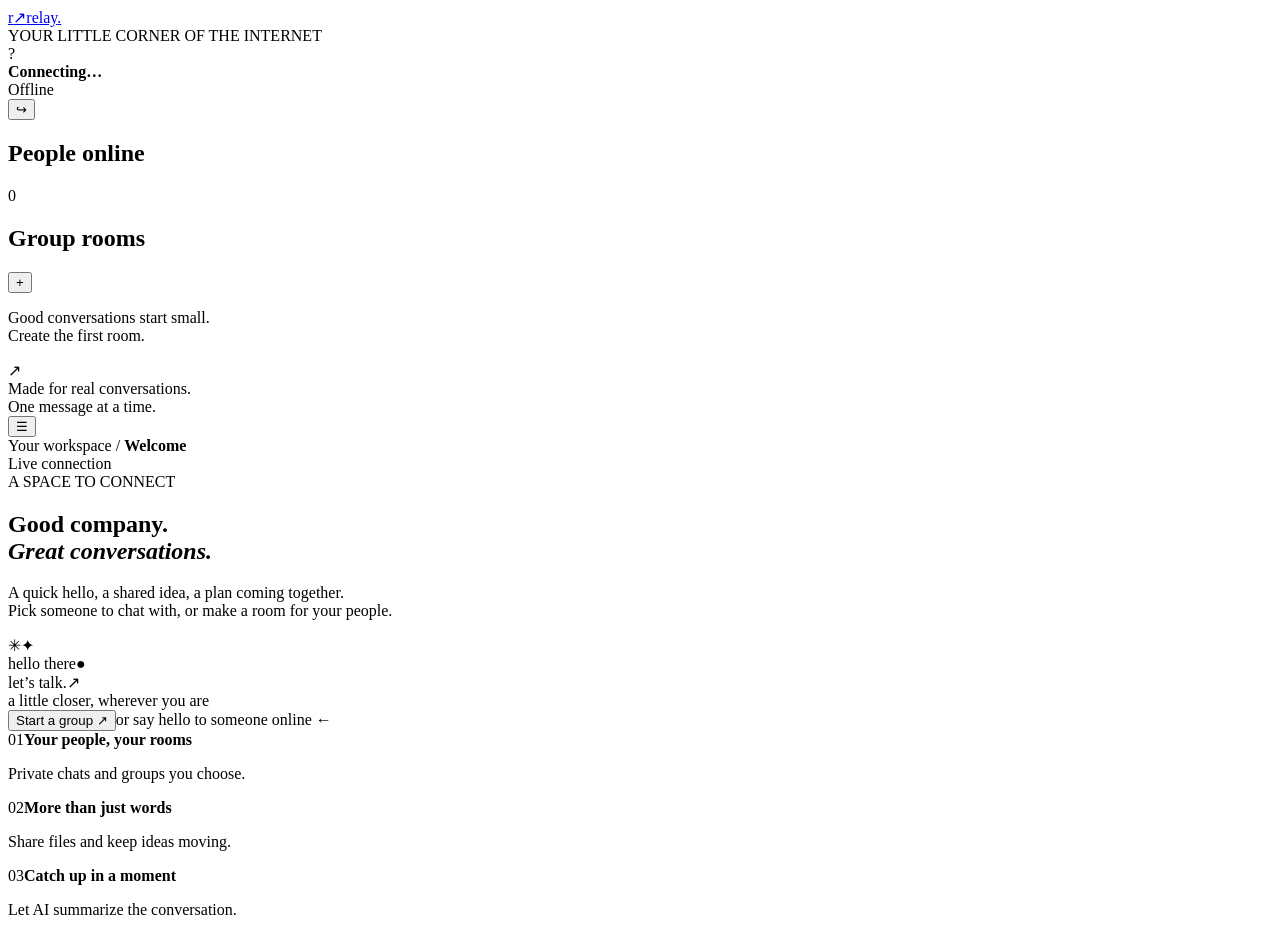
==== static/index.html @ 3c3f1aae "Build Relay socket chat with AI summaries and Oracle auto-deployment" ====
<!doctype html>
<html lang="en">
<head>
  <meta charset="utf-8">
  <meta name="viewport" content="width=device-width, initial-scale=1">
  <meta name="theme-color" content="#174e43">
  <title>Relay — a little closer</title>
  <link rel="icon" href="/favicon.svg" type="image/svg+xml">
  <link rel="stylesheet" href="/style.css">
  <script src="/app.js" defer></script>
</head>
<body>
  <div class="app-shell">
    <aside class="sidebar">
      <a class="brand" href="/" aria-label="Relay home"><span class="brand-mark">r<span>↗</span></span><span>relay<span class="brand-dot">.</span></span></a>
      <div class="workspace-label">YOUR LITTLE CORNER OF THE INTERNET</div>
      <div class="identity"><div class="avatar" id="my-avatar">?</div><div><strong id="my-name">Connecting…</strong><div class="identity-status"><span class="status-dot"></span><span id="connection-label">Offline</span></div></div><button class="icon-button" id="disconnect" title="Disconnect" aria-label="Disconnect">↪</button></div>
      <div class="section-title"><h2>People online</h2><span class="count" id="user-count">0</span></div>
      <div id="users" class="nav-list"></div>
      <div class="section-title group-title"><h2>Group rooms</h2><button class="icon-button" id="new-group" title="Create a group" aria-label="Create a group">+</button></div>
      <div id="groups" class="nav-list"></div>
      <p id="no-groups" class="sidebar-hint">Good conversations start small.<br>Create the first room.</p>
      <div class="sidebar-footer"><span class="tiny-mark">↗</span><div>Made for real conversations.<br><span>One message at a time.</span></div></div>
    </aside>

    <main class="main-panel">
      <header class="topbar"><button class="icon-button mobile-menu" id="toggle-sidebar" aria-label="Toggle people and groups">☰</button><div class="breadcrumb">Your workspace <span>/</span> <strong id="breadcrumb-room">Welcome</strong></div><span class="connection-badge" id="connection-badge"><span class="status-dot"></span>Live connection</span></header>
      <section id="welcome" class="welcome">
        <div class="eyebrow"><span></span> A SPACE TO CONNECT</div>
        <h1>Good company.<br><em>Great conversations.</em></h1>
        <p class="welcome-copy">A quick hello, a shared idea, a plan coming together.<br>Pick someone to chat with, or make a room for your people.</p>
        <div class="welcome-art" aria-hidden="true"><div class="orbit orbit-one"></div><div class="orbit orbit-two"></div><span class="spark spark-one">✳</span><span class="spark spark-two">✦</span><div class="art-bubble art-green"><span>hello there</span><span class="art-dot">●</span></div><div class="art-bubble art-cream"><span>let’s talk.</span><span>↗</span></div><div class="art-tag">a little closer, wherever you are</div></div>
        <div class="welcome-actions"><button class="button primary" id="welcome-create">Start a group <span>↗</span></button><span>or say hello to someone online ←</span></div>
        <div class="feature-notes"><div><span>01</span><strong>Your people, your rooms</strong><p>Private chats and groups you choose.</p></div><div><span>02</span><strong>More than just words</strong><p>Share files and keep ideas moving.</p></div><div><span>03</span><strong>Catch up in a moment</strong><p>Let AI summarize the conversation.</p></div></div>
      </section>

      <section id="chat" class="chat-panel" hidden>
        <div class="room-header"><div class="room-heading"><div class="room-icon" id="room-icon">#</div><div><h1 id="room-name"></h1><p id="room-members"></p></div></div><button class="button secondary" id="summarize"><span>✧</span> Summarize</button></div>
        <div class="room-toolbar"><span class="room-privacy" id="room-privacy"></span><label class="search-box"><span aria-hidden="true">⌕</span><input id="search" type="search" placeholder="Search this conversation" aria-label="Search this conversation"></label></div>
        <div class="summary-card" id="summary-card" hidden><div class="summary-heading"><strong>✧ A quick catch-up</strong><button class="icon-button" id="close-summary" aria-label="Close summary">×</button></div><p id="summary-text"></p><small id="summary-model"></small></div>
        <div class="messages" id="messages" role="log" aria-live="polite" aria-label="Conversation messages"></div>
        <form id="composer" class="composer"><div class="composer-box"><button type="button" class="icon-button attachment-button" id="attach" title="Share a file, up to 256 KiB" aria-label="Attach a file">+</button><textarea id="message-input" rows="1" maxlength="4000" placeholder="Write a little something…" aria-label="Message"></textarea><button class="send-button" type="submit" aria-label="Send message">↑</button></div><div class="composer-footer"><span>Enter to send · Shift + Enter for a new line</span><span id="message-counter">0 / 4000</span></div></form>
        <input type="file" id="file-input" hidden>
      </section>
    </main>
  </div>

  <dialog id="login-dialog" class="login-dialog"><div class="login-art"><span class="brand-mark">r<span>↗</span></span><h2>A little closer.<br>Starting with hello.</h2><div class="login-line"></div><p>Your people.<br>Your conversations.<br>Your space.</p><span class="login-star">✳</span></div><form id="login-form" class="login-form"><div class="eyebrow">WELCOME TO RELAY</div><h1>What should we<br>call you?</h1><p>Pick a unique name and join the conversation.</p><label for="name-input">Your name</label><input id="name-input" name="name" maxlength="24" placeholder="e.g. Alex" autocomplete="nickname" required autofocus><p class="form-error" id="login-error" role="alert"></p><button class="button primary" id="join-button">Let’s go <span>↗</span></button><small>Your name is reserved while you’re connected.<br>Messages stay for this server session.</small></form></dialog>
  <dialog id="group-dialog" class="group-dialog"><form id="group-form"><div class="dialog-heading"><div class="eyebrow">MAKE ROOM FOR YOUR PEOPLE</div><button type="button" class="icon-button" id="cancel-group" aria-label="Cancel">×</button></div><h2>A new conversation.</h2><p>You’ll be the first member. Others can choose to join.</p><label for="group-input">Room name</label><input id="group-input" maxlength="40" placeholder="e.g. Weekend plans" required><button class="button primary">Create room <span>↗</span></button></form></dialog>
  <div id="toast" class="toast" role="status" hidden></div>
</body>
</html>
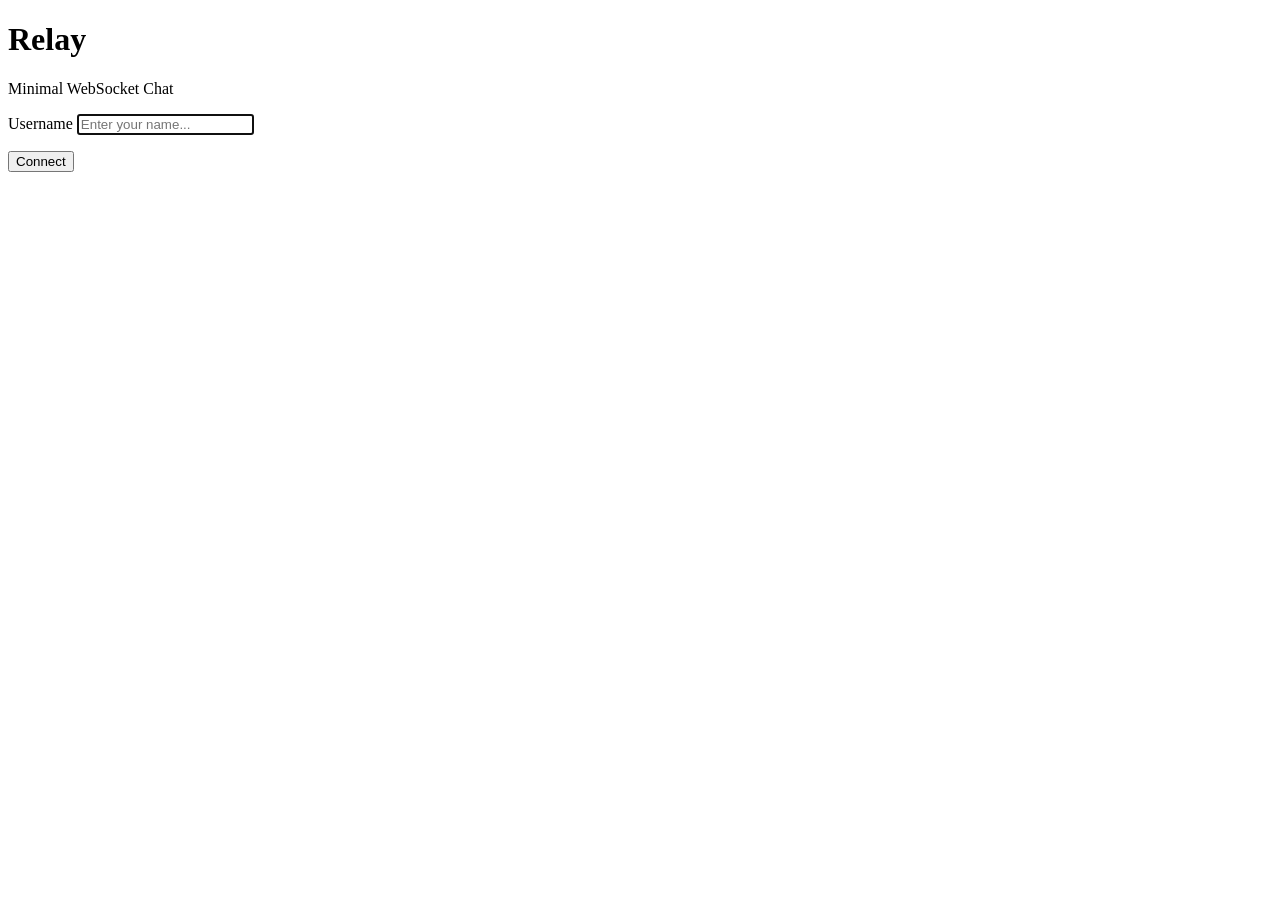
==== commit d0699961: "feat: revamp frontend to clean, minimal, non-slop text workspace with ModelCmd schemas" ====
--- a/static/index.html
+++ b/static/index.html
@@ -3,50 +3,114 @@
 <head>
   <meta charset="utf-8">
   <meta name="viewport" content="width=device-width, initial-scale=1">
-  <meta name="theme-color" content="#174e43">
-  <title>Relay — a little closer</title>
+  <title>Relay</title>
   <link rel="icon" href="/favicon.svg" type="image/svg+xml">
   <link rel="stylesheet" href="/style.css">
   <script src="/app.js" defer></script>
 </head>
 <body>
-  <div class="app-shell">
+
+  <!-- Login Overlay -->
+  <div id="login-overlay" class="overlay">
+    <div class="login-card">
+      <h1>Relay</h1>
+      <p class="subtitle">Minimal WebSocket Chat</p>
+      <form id="login-form">
+        <label for="name-input">Username</label>
+        <input id="name-input" type="text" maxlength="24" placeholder="Enter your name..." autocomplete="nickname" required autofocus>
+        <p id="login-error" class="error-text"></p>
+        <button id="btn-login" type="submit">Connect</button>
+      </form>
+    </div>
+  </div>
+
+  <!-- Main Application Shell -->
+  <div id="app" class="app-layout" hidden>
+
+    <!-- Sidebar: Users & Groups -->
     <aside class="sidebar">
-      <a class="brand" href="/" aria-label="Relay home"><span class="brand-mark">r<span>↗</span></span><span>relay<span class="brand-dot">.</span></span></a>
-      <div class="workspace-label">YOUR LITTLE CORNER OF THE INTERNET</div>
-      <div class="identity"><div class="avatar" id="my-avatar">?</div><div><strong id="my-name">Connecting…</strong><div class="identity-status"><span class="status-dot"></span><span id="connection-label">Offline</span></div></div><button class="icon-button" id="disconnect" title="Disconnect" aria-label="Disconnect">↪</button></div>
-      <div class="section-title"><h2>People online</h2><span class="count" id="user-count">0</span></div>
-      <div id="users" class="nav-list"></div>
-      <div class="section-title group-title"><h2>Group rooms</h2><button class="icon-button" id="new-group" title="Create a group" aria-label="Create a group">+</button></div>
-      <div id="groups" class="nav-list"></div>
-      <p id="no-groups" class="sidebar-hint">Good conversations start small.<br>Create the first room.</p>
-      <div class="sidebar-footer"><span class="tiny-mark">↗</span><div>Made for real conversations.<br><span>One message at a time.</span></div></div>
+      <div class="sidebar-header">
+        <div class="user-badge">
+          <span class="status-indicator online"></span>
+          <strong id="my-name">User</strong>
+        </div>
+        <button id="btn-disconnect" class="btn-sm" title="Disconnect">Exit</button>
+      </div>
+
+      <div class="sidebar-section">
+        <div class="section-title">
+          <span>Users Online (<span id="user-count">0</span>)</span>
+        </div>
+        <ul id="user-list" class="item-list"></ul>
+      </div>
+
+      <div class="sidebar-section">
+        <div class="section-title">
+          <span>Groups</span>
+          <button id="btn-new-group" class="btn-sm" title="Create Group">+ New</button>
+        </div>
+        <ul id="group-list" class="item-list"></ul>
+      </div>
     </aside>
 
-    <main class="main-panel">
-      <header class="topbar"><button class="icon-button mobile-menu" id="toggle-sidebar" aria-label="Toggle people and groups">☰</button><div class="breadcrumb">Your workspace <span>/</span> <strong id="breadcrumb-room">Welcome</strong></div><span class="connection-badge" id="connection-badge"><span class="status-dot"></span>Live connection</span></header>
-      <section id="welcome" class="welcome">
-        <div class="eyebrow"><span></span> A SPACE TO CONNECT</div>
-        <h1>Good company.<br><em>Great conversations.</em></h1>
-        <p class="welcome-copy">A quick hello, a shared idea, a plan coming together.<br>Pick someone to chat with, or make a room for your people.</p>
-        <div class="welcome-art" aria-hidden="true"><div class="orbit orbit-one"></div><div class="orbit orbit-two"></div><span class="spark spark-one">✳</span><span class="spark spark-two">✦</span><div class="art-bubble art-green"><span>hello there</span><span class="art-dot">●</span></div><div class="art-bubble art-cream"><span>let’s talk.</span><span>↗</span></div><div class="art-tag">a little closer, wherever you are</div></div>
-        <div class="welcome-actions"><button class="button primary" id="welcome-create">Start a group <span>↗</span></button><span>or say hello to someone online ←</span></div>
-        <div class="feature-notes"><div><span>01</span><strong>Your people, your rooms</strong><p>Private chats and groups you choose.</p></div><div><span>02</span><strong>More than just words</strong><p>Share files and keep ideas moving.</p></div><div><span>03</span><strong>Catch up in a moment</strong><p>Let AI summarize the conversation.</p></div></div>
-      </section>
+    <!-- Main Chat Workspace -->
+    <main class="main-content">
+      <!-- Empty State -->
+      <div id="empty-state" class="empty-view">
+        <p>Select an online user to start a private chat, or join a group room.</p>
+      </div>
 
-      <section id="chat" class="chat-panel" hidden>
-        <div class="room-header"><div class="room-heading"><div class="room-icon" id="room-icon">#</div><div><h1 id="room-name"></h1><p id="room-members"></p></div></div><button class="button secondary" id="summarize"><span>✧</span> Summarize</button></div>
-        <div class="room-toolbar"><span class="room-privacy" id="room-privacy"></span><label class="search-box"><span aria-hidden="true">⌕</span><input id="search" type="search" placeholder="Search this conversation" aria-label="Search this conversation"></label></div>
-        <div class="summary-card" id="summary-card" hidden><div class="summary-heading"><strong>✧ A quick catch-up</strong><button class="icon-button" id="close-summary" aria-label="Close summary">×</button></div><p id="summary-text"></p><small id="summary-model"></small></div>
-        <div class="messages" id="messages" role="log" aria-live="polite" aria-label="Conversation messages"></div>
-        <form id="composer" class="composer"><div class="composer-box"><button type="button" class="icon-button attachment-button" id="attach" title="Share a file, up to 256 KiB" aria-label="Attach a file">+</button><textarea id="message-input" rows="1" maxlength="4000" placeholder="Write a little something…" aria-label="Message"></textarea><button class="send-button" type="submit" aria-label="Send message">↑</button></div><div class="composer-footer"><span>Enter to send · Shift + Enter for a new line</span><span id="message-counter">0 / 4000</span></div></form>
-        <input type="file" id="file-input" hidden>
+      <!-- Active Chat Room Panel -->
+      <section id="chat-panel" class="chat-view" hidden>
+        <header class="chat-header">
+          <div class="room-details">
+            <h2 id="room-title">Room</h2>
+            <span id="room-members" class="room-members-text"></span>
+          </div>
+          <button id="btn-summarize" class="btn-sm">Summarize</button>
+        </header>
+
+        <!-- AI Summary Callout -->
+        <div id="summary-box" class="summary-card" hidden>
+          <div class="summary-header">
+            <strong>AI Conversation Catch-up</strong>
+            <button id="btn-close-summary" class="btn-sm">✕</button>
+          </div>
+          <p id="summary-text"></p>
+          <small id="summary-model"></small>
+        </div>
+
+        <!-- Scrollable Message History -->
+        <div id="message-list" class="message-container" role="log" aria-live="polite"></div>
+
+        <!-- Message Composer -->
+        <form id="composer" class="composer-form">
+          <input type="file" id="file-input" hidden>
+          <button type="button" id="btn-attach" class="btn-secondary" title="Attach file (up to 256 KiB)">Attach</button>
+          <input type="text" id="message-input" placeholder="Type a message..." maxlength="4000" autocomplete="off" required>
+          <button type="submit" id="btn-send" class="btn-primary">Send</button>
+        </form>
       </section>
     </main>
+
   </div>
 
-  <dialog id="login-dialog" class="login-dialog"><div class="login-art"><span class="brand-mark">r<span>↗</span></span><h2>A little closer.<br>Starting with hello.</h2><div class="login-line"></div><p>Your people.<br>Your conversations.<br>Your space.</p><span class="login-star">✳</span></div><form id="login-form" class="login-form"><div class="eyebrow">WELCOME TO RELAY</div><h1>What should we<br>call you?</h1><p>Pick a unique name and join the conversation.</p><label for="name-input">Your name</label><input id="name-input" name="name" maxlength="24" placeholder="e.g. Alex" autocomplete="nickname" required autofocus><p class="form-error" id="login-error" role="alert"></p><button class="button primary" id="join-button">Let’s go <span>↗</span></button><small>Your name is reserved while you’re connected.<br>Messages stay for this server session.</small></form></dialog>
-  <dialog id="group-dialog" class="group-dialog"><form id="group-form"><div class="dialog-heading"><div class="eyebrow">MAKE ROOM FOR YOUR PEOPLE</div><button type="button" class="icon-button" id="cancel-group" aria-label="Cancel">×</button></div><h2>A new conversation.</h2><p>You’ll be the first member. Others can choose to join.</p><label for="group-input">Room name</label><input id="group-input" maxlength="40" placeholder="e.g. Weekend plans" required><button class="button primary">Create room <span>↗</span></button></form></dialog>
-  <div id="toast" class="toast" role="status" hidden></div>
+  <!-- Create Group Dialog -->
+  <dialog id="group-dialog" class="modal">
+    <form id="group-form" method="dialog">
+      <h3>Create New Group</h3>
+      <p class="modal-desc">You will be the first member. Other online users can choose to join.</p>
+      <label for="group-name-input">Group Name</label>
+      <input id="group-name-input" type="text" maxlength="40" placeholder="e.g. Study Group" required>
+      <div class="modal-actions">
+        <button type="button" id="btn-cancel-group" class="btn-secondary">Cancel</button>
+        <button type="submit" class="btn-primary">Create</button>
+      </div>
+    </form>
+  </dialog>
+
+  <!-- Global Toast Notification -->
+  <div id="toast" class="toast" hidden></div>
+
 </body>
 </html>
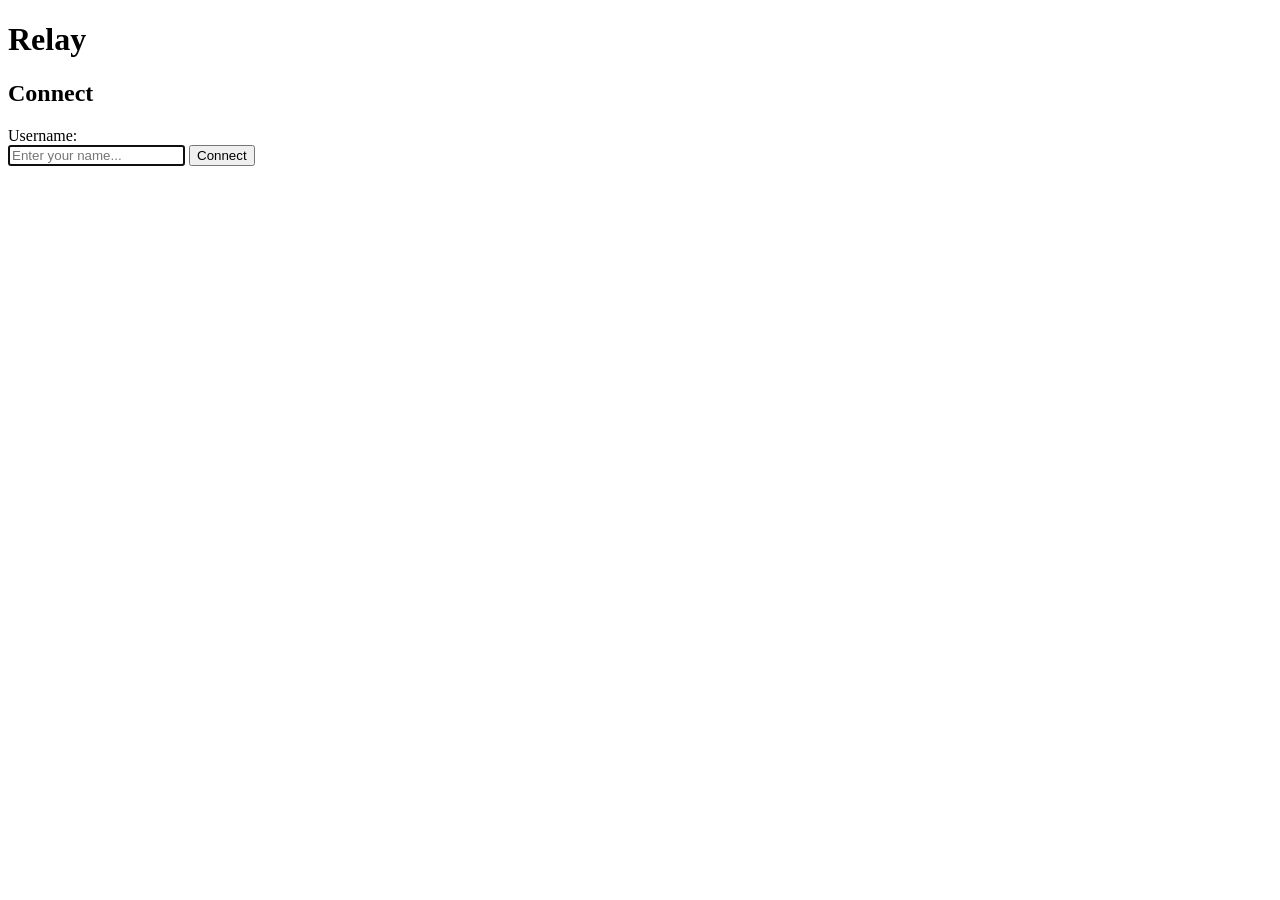
==== commit cf71aadf: "fix: resolve login overlay persistence, remove fluff text, and simplify UI to plain clean HTML" ====
--- a/static/index.html
+++ b/static/index.html
@@ -10,106 +10,95 @@
 </head>
 <body>
 
-  <!-- Login Overlay -->
-  <div id="login-overlay" class="overlay">
-    <div class="login-card">
+  <!-- Header -->
+  <header id="app-header">
+    <div class="brand">
       <h1>Relay</h1>
-      <p class="subtitle">Minimal WebSocket Chat</p>
+    </div>
+    <div id="user-status" hidden>
+      <span>Connected as: <strong id="my-name"></strong></span>
+      <button id="btn-disconnect" type="button">Disconnect</button>
+    </div>
+  </header>
+
+  <!-- Login View (shown before connecting) -->
+  <main id="login-section">
+    <div class="login-box">
+      <h2>Connect</h2>
       <form id="login-form">
-        <label for="name-input">Username</label>
-        <input id="name-input" type="text" maxlength="24" placeholder="Enter your name..." autocomplete="nickname" required autofocus>
-        <p id="login-error" class="error-text"></p>
-        <button id="btn-login" type="submit">Connect</button>
+        <label for="name-input">Username:</label>
+        <div class="input-row">
+          <input id="name-input" type="text" maxlength="24" placeholder="Enter your name..." autocomplete="nickname" required autofocus>
+          <button id="btn-login" type="submit">Connect</button>
+        </div>
+        <p id="login-error" class="error-msg"></p>
       </form>
+    </div>
+  </main>
+
+  <!-- Main Chat Workspace (shown after connecting) -->
+  <div id="chat-section" hidden>
+    <div class="app-grid">
+
+      <!-- Left Sidebar: Online Users & Groups -->
+      <aside class="sidebar">
+        <section class="sidebar-block">
+          <h3>Online Users (<span id="user-count">0</span>)</h3>
+          <ul id="user-list" class="plain-list"></ul>
+        </section>
+
+        <section class="sidebar-block">
+          <h3>Groups</h3>
+          <form id="create-group-form" class="inline-form">
+            <input id="group-name-input" type="text" maxlength="40" placeholder="New group name..." required>
+            <button type="submit">+ Create</button>
+          </form>
+          <ul id="group-list" class="plain-list"></ul>
+        </section>
+      </aside>
+
+      <!-- Right Main: Active Chat Room -->
+      <main class="chat-area">
+        <div id="no-room-selected" class="empty-state">
+          <p>Select an online user to start a private chat, or join a group.</p>
+        </div>
+
+        <div id="room-view" class="room-container" hidden>
+          <header class="room-header">
+            <div>
+              <h2 id="room-title"></h2>
+              <div id="room-members" class="room-members"></div>
+            </div>
+            <button id="btn-summarize" type="button">AI Summary</button>
+          </header>
+
+          <!-- AI Summary Box -->
+          <div id="summary-box" class="summary-box" hidden>
+            <div class="summary-title">
+              <strong>AI Conversation Catch-up</strong>
+              <button id="btn-close-summary" type="button">[Close]</button>
+            </div>
+            <div id="summary-text" class="summary-text"></div>
+            <small id="summary-model" class="summary-model"></small>
+          </div>
+
+          <!-- Messages -->
+          <div id="message-list" class="message-list" role="log" aria-live="polite"></div>
+
+          <!-- Composer -->
+          <form id="composer" class="composer">
+            <input type="file" id="file-input" hidden>
+            <button type="button" id="btn-attach" title="Attach file up to 256 KiB">Attach</button>
+            <input id="message-input" type="text" maxlength="4000" placeholder="Type a message..." autocomplete="off" required>
+            <button type="submit" id="btn-send">Send</button>
+          </form>
+        </div>
+      </main>
+
     </div>
   </div>
 
-  <!-- Main Application Shell -->
-  <div id="app" class="app-layout" hidden>
-
-    <!-- Sidebar: Users & Groups -->
-    <aside class="sidebar">
-      <div class="sidebar-header">
-        <div class="user-badge">
-          <span class="status-indicator online"></span>
-          <strong id="my-name">User</strong>
-        </div>
-        <button id="btn-disconnect" class="btn-sm" title="Disconnect">Exit</button>
-      </div>
-
-      <div class="sidebar-section">
-        <div class="section-title">
-          <span>Users Online (<span id="user-count">0</span>)</span>
-        </div>
-        <ul id="user-list" class="item-list"></ul>
-      </div>
-
-      <div class="sidebar-section">
-        <div class="section-title">
-          <span>Groups</span>
-          <button id="btn-new-group" class="btn-sm" title="Create Group">+ New</button>
-        </div>
-        <ul id="group-list" class="item-list"></ul>
-      </div>
-    </aside>
-
-    <!-- Main Chat Workspace -->
-    <main class="main-content">
-      <!-- Empty State -->
-      <div id="empty-state" class="empty-view">
-        <p>Select an online user to start a private chat, or join a group room.</p>
-      </div>
-
-      <!-- Active Chat Room Panel -->
-      <section id="chat-panel" class="chat-view" hidden>
-        <header class="chat-header">
-          <div class="room-details">
-            <h2 id="room-title">Room</h2>
-            <span id="room-members" class="room-members-text"></span>
-          </div>
-          <button id="btn-summarize" class="btn-sm">Summarize</button>
-        </header>
-
-        <!-- AI Summary Callout -->
-        <div id="summary-box" class="summary-card" hidden>
-          <div class="summary-header">
-            <strong>AI Conversation Catch-up</strong>
-            <button id="btn-close-summary" class="btn-sm">✕</button>
-          </div>
-          <p id="summary-text"></p>
-          <small id="summary-model"></small>
-        </div>
-
-        <!-- Scrollable Message History -->
-        <div id="message-list" class="message-container" role="log" aria-live="polite"></div>
-
-        <!-- Message Composer -->
-        <form id="composer" class="composer-form">
-          <input type="file" id="file-input" hidden>
-          <button type="button" id="btn-attach" class="btn-secondary" title="Attach file (up to 256 KiB)">Attach</button>
-          <input type="text" id="message-input" placeholder="Type a message..." maxlength="4000" autocomplete="off" required>
-          <button type="submit" id="btn-send" class="btn-primary">Send</button>
-        </form>
-      </section>
-    </main>
-
-  </div>
-
-  <!-- Create Group Dialog -->
-  <dialog id="group-dialog" class="modal">
-    <form id="group-form" method="dialog">
-      <h3>Create New Group</h3>
-      <p class="modal-desc">You will be the first member. Other online users can choose to join.</p>
-      <label for="group-name-input">Group Name</label>
-      <input id="group-name-input" type="text" maxlength="40" placeholder="e.g. Study Group" required>
-      <div class="modal-actions">
-        <button type="button" id="btn-cancel-group" class="btn-secondary">Cancel</button>
-        <button type="submit" class="btn-primary">Create</button>
-      </div>
-    </form>
-  </dialog>
-
-  <!-- Global Toast Notification -->
+  <!-- Toast Message -->
   <div id="toast" class="toast" hidden></div>
 
 </body>
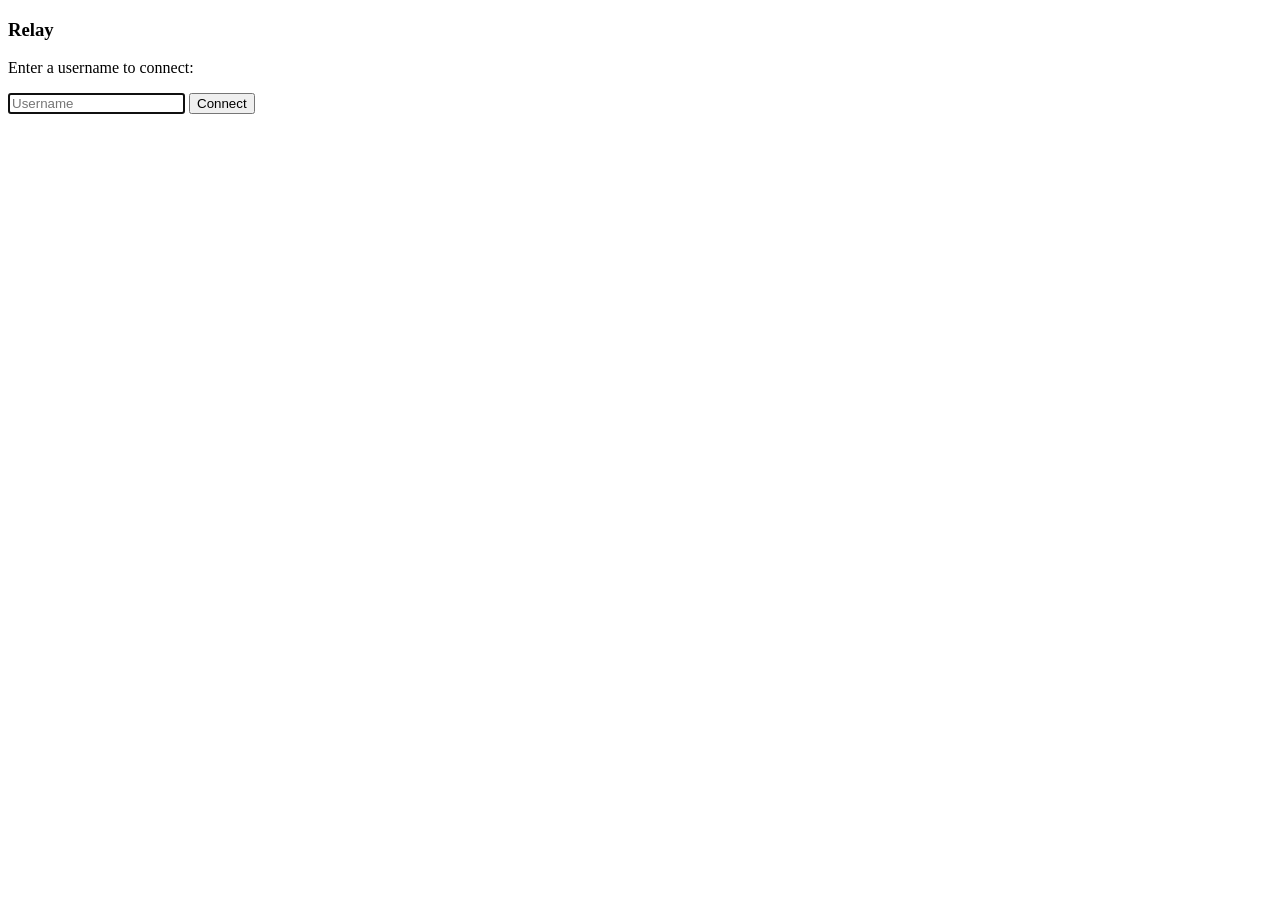
==== commit 536350b6: "feat: simplify frontend to plain 2-column layout, scale typography, and auto-delete empty groups" ====
--- a/static/index.html
+++ b/static/index.html
@@ -10,96 +10,88 @@
 </head>
 <body>
 
-  <!-- Header -->
-  <header id="app-header">
-    <div class="brand">
-      <h1>Relay</h1>
-    </div>
-    <div id="user-status" hidden>
-      <span>Connected as: <strong id="my-name"></strong></span>
-      <button id="btn-disconnect" type="button">Disconnect</button>
-    </div>
-  </header>
+  <!-- Login (Shown before connecting) -->
+  <div id="login-view">
+    <h3 class="login-brand">Relay</h3>
+    <p>Enter a username to connect:</p>
+    <form id="login-form">
+      <input id="name-input" type="text" maxlength="24" placeholder="Username" required autofocus>
+      <button type="submit">Connect</button>
+      <div id="login-error" class="error"></div>
+    </form>
+  </div>
 
-  <!-- Login View (shown before connecting) -->
-  <main id="login-section">
-    <div class="login-box">
-      <h2>Connect</h2>
-      <form id="login-form">
-        <label for="name-input">Username:</label>
-        <div class="input-row">
-          <input id="name-input" type="text" maxlength="24" placeholder="Enter your name..." autocomplete="nickname" required autofocus>
-          <button id="btn-login" type="submit">Connect</button>
+  <!-- Chat Application (Full Screen 2-Column Layout) -->
+  <div id="chat-view" class="app" hidden>
+    
+    <!-- Left Sidebar: Brand, Identity, Users & Groups -->
+    <aside>
+      <div class="sidebar-top">
+        <strong>Relay</strong>
+        <div id="user-status" class="sidebar-user">
+          <span class="muted"><b id="my-name"></b></span>
+          <button id="btn-disconnect" type="button" title="Disconnect">Exit</button>
         </div>
-        <p id="login-error" class="error-msg"></p>
-      </form>
-    </div>
-  </main>
+      </div>
 
-  <!-- Main Chat Workspace (shown after connecting) -->
-  <div id="chat-section" hidden>
-    <div class="app-grid">
+      <hr>
 
-      <!-- Left Sidebar: Online Users & Groups -->
-      <aside class="sidebar">
-        <section class="sidebar-block">
-          <h3>Online Users (<span id="user-count">0</span>)</h3>
-          <ul id="user-list" class="plain-list"></ul>
-        </section>
+      <div>
+        <h4>Online Users (<span id="user-count">0</span>)</h4>
+        <ul id="user-list"></ul>
+      </div>
 
-        <section class="sidebar-block">
-          <h3>Groups</h3>
-          <form id="create-group-form" class="inline-form">
-            <input id="group-name-input" type="text" maxlength="40" placeholder="New group name..." required>
-            <button type="submit">+ Create</button>
-          </form>
-          <ul id="group-list" class="plain-list"></ul>
-        </section>
-      </aside>
+      <hr>
 
-      <!-- Right Main: Active Chat Room -->
-      <main class="chat-area">
-        <div id="no-room-selected" class="empty-state">
-          <p>Select an online user to start a private chat, or join a group.</p>
+      <div>
+        <h4>Groups</h4>
+        <form id="group-form">
+          <input id="group-name-input" type="text" maxlength="40" placeholder="New group..." required>
+          <button type="submit">+ Create</button>
+        </form>
+        <ul id="group-list"></ul>
+      </div>
+    </aside>
+
+    <!-- Right Main: Active Room & Messages -->
+    <main>
+      <div id="empty-hint" class="hint">Select an online user or join a group to start reading messages.</div>
+
+      <div id="room-panel" hidden>
+        <div class="room-bar">
+          <div>
+            <b id="room-title"></b>
+            <span id="room-members" class="muted"></span>
+          </div>
+          <button id="btn-summarize" type="button">AI Summary</button>
         </div>
 
-        <div id="room-view" class="room-container" hidden>
-          <header class="room-header">
-            <div>
-              <h2 id="room-title"></h2>
-              <div id="room-members" class="room-members"></div>
-            </div>
-            <button id="btn-summarize" type="button">AI Summary</button>
-          </header>
+        <!-- AI Summary -->
+        <div id="summary-box" class="summary-box" hidden>
+          <div class="summary-head">
+            <b>Summary:</b>
+            <button id="btn-close-summary" type="button">[Dismiss]</button>
+          </div>
+          <div id="summary-text"></div>
+          <small id="summary-model" class="muted"></small>
+        </div>
 
-          <!-- AI Summary Box -->
-          <div id="summary-box" class="summary-box" hidden>
-            <div class="summary-title">
-              <strong>AI Conversation Catch-up</strong>
-              <button id="btn-close-summary" type="button">[Close]</button>
-            </div>
-            <div id="summary-text" class="summary-text"></div>
-            <small id="summary-model" class="summary-model"></small>
-          </div>
+        <!-- Scrollable Messages -->
+        <div id="msg-box" role="log"></div>
 
-          <!-- Messages -->
-          <div id="message-list" class="message-list" role="log" aria-live="polite"></div>
+        <!-- Composer -->
+        <form id="composer">
+          <input type="file" id="file-input" hidden>
+          <button type="button" id="btn-attach" title="Attach file up to 256 KiB">File</button>
+          <input id="msg-input" type="text" maxlength="4000" placeholder="Type message..." required autocomplete="off">
+          <button type="submit">Send</button>
+        </form>
+      </div>
+    </main>
 
-          <!-- Composer -->
-          <form id="composer" class="composer">
-            <input type="file" id="file-input" hidden>
-            <button type="button" id="btn-attach" title="Attach file up to 256 KiB">Attach</button>
-            <input id="message-input" type="text" maxlength="4000" placeholder="Type a message..." autocomplete="off" required>
-            <button type="submit" id="btn-send">Send</button>
-          </form>
-        </div>
-      </main>
-
-    </div>
   </div>
 
-  <!-- Toast Message -->
-  <div id="toast" class="toast" hidden></div>
+  <div id="toast" hidden></div>
 
 </body>
 </html>
